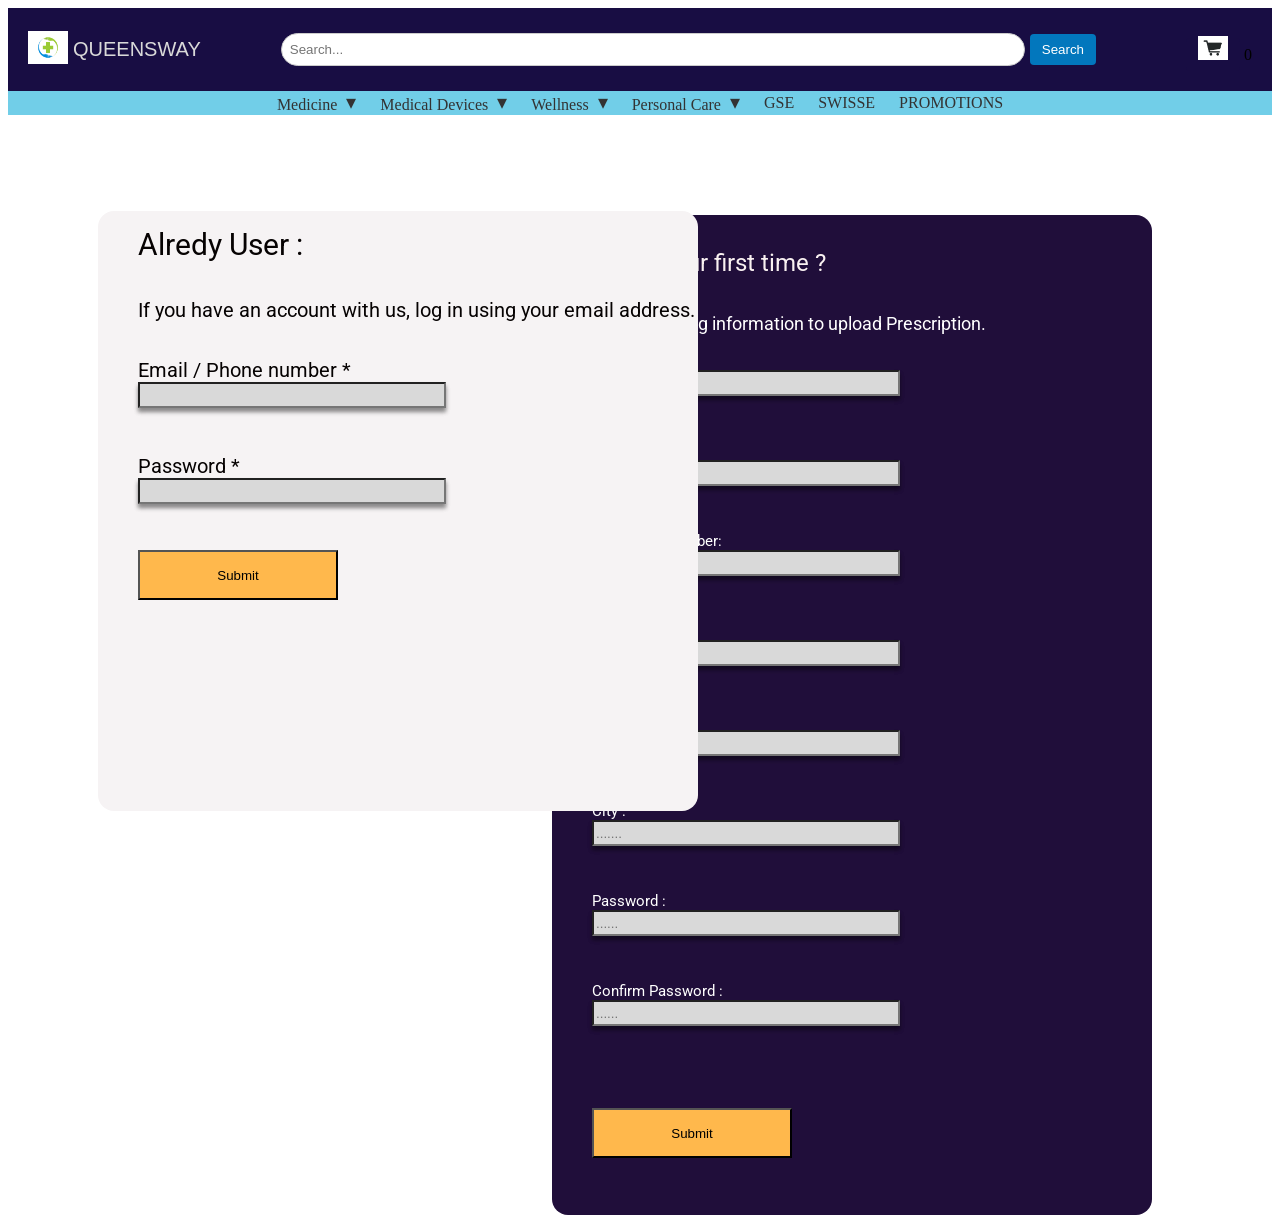
==== login.html @ 3ac6c6b6 "My web project This is my web project" ====
<!DOCTYPE html>
<html lang="en">

<head>
    <meta charset="UTF-8">
    <meta name="viewport" content="width=device-width, initial-scale=1.0">
    <style>
        @import url('https://fonts.googleapis.com/css2?family=Roboto:wght@500&display=swap');
    </style>
    <script src="https://code.jquery.com/jquery-3.6.4.min.js"></script>

    <title>login page</title>
    <link rel="stylesheet" href="login.css">



</head>

<body>

    <form action="http://localhost/New%20Web/register.php" method="post">
        <header>
            <nav>
                <div class="logo">
                   <a href="HomePage.html"> <img src="image/logo.jpg" alt="Healthcare Pharmacy"></a>
                </div>
                <div class="logo-text">
                    <p>QUEENSWAY</p>
                </div>
                
                <div class="search-bar">
                    <input type="text" placeholder="Search...">
                    <button type="submit">Search</button>
                </div>
                
                <!-- <button class="upload-button">Upload Prescription</button> -->
                <div class="nav-buttons">
    
                    
                    <a href="#"><img src="image/carticon.jpg"></a>
                    <span>0</span>
                </div>
            </nav>
        </header>
        <!-- Rest of your website content -->
    
        <header2>
            <nav class="top-nav">
                <div class="nav-links">
                    <ul>
                        <li class="mega-menu">
                            <a href="#">Medicine <span class="arrow">&#9662;</span></a>
    
                            <div class="mega-content">
                                <ul>
                                    <a class="a2" href="blank.html">HEART</a>
                                    <a class="a2" href="blank.html">CENTRAL NERVOUS SYSTEM</a>
                                    <a class="a2" href="blank.html"> EAR, NOSE, THROAT</a>
                                    <a class="a2" href="blank.html"> DIABETES</a>
                                    <a class="a2 " href="blank.html">EYE</a>
                                    <a class="a2" href="blank.html"> GASTRO INTESTINAL SYSTEM</a>
                                    <a class="a2" href="blank.html">MALIGNANT DISEASE & IMMUNOSUPPRESSIONS</a>
                                    <!-- Add more subcategories if needed -->
                                </ul>
                            </div>
                        </li>
                        <li class="mega-menu">
                            <a href="#">Medical Devices <span class="arrow">&#9662;</span></a>
                            <div class="mega-content">
                                <ul>
                                    <a class="a2" href="blank.html">FIRST AID</a>
                                    <a class="a2" href="blank.html">HEALTH DEVICES</a>
                                    <a class="a2" href="blank.html"> SUPPORTS & BRACES</a>
    
                                    <!-- Add more subcategories if needed -->
                                </ul>
                            </div>
                        </li>
                        <li class="mega-menu">
                            <a href="#">Wellness <span class="arrow">&#9662;</span></a>
    
                            <div class="mega-content">
                                <ul>
                                    <a class="a2" href="blank.html">EYES & EARS</a>
                                    <a class="a2" href="blank.html">COUGH, COLD & ALLERGY</a>
                                    <a class="a2" href="blank.html">DIET & NUTRITION</a>
                                    <a class="a2" href="blank.html"> BEAUTY SUPPLEMENTS</a>
                                    <a class="a2 " href="blank.html">ADULT & DIABETIC CARE</a>
                                    <a class="a2" href="blank.html"> PREVENTIVE CARE</a>
                                    <a class="a2" href="blank.html">PAIN & FEVER</a>
                                    <!-- Add more subcategories if needed -->
                                </ul>
                            </div>
                        </li>
                        <li class="mega-menu">
                            <a href="#">Personal Care <span class="arrow">&#9662;</span></a>
                            <div class="mega-content">
                                <ul>
                                    <a class="a2" href="blank.html">NOURISHMENT</a>
                                    <a class="a2" href="blank.html">ACCESSORIES</a>
                                    <a class="a2" href="blank.html">SKIN CARE</a>
                                    <a class="a2" href="blank.html"> HAND & FOOT CARE</a>
                                </ul>
                            </div>
                        </li>
                        <div class="words">
                            <li><a href="blank.html">GSE</a></li>
                            <li><a href="blank.html">SWISSE</a></li>
                            <li><a href="blank.html">PROMOTIONS</a></li>
    
                        </div>
                    </ul>
                </div>
            </nav>
        </header2>

        <div id="reg">
            <br>
            <ul>
                <label class="la1"> Is this your first time ?</label>
                <br>
                <br>
                <br>

                <label class="la2">Fill in following information to upload Prescription.</label>
                <br><br>
                <label class="la3">First Name :</label><br>
                <input type="text" class="c1" name="Fname" placeholder="......." required>
                <br><br> <br> <br>
                <label class="la3">Last Name :</label><br>
                <input type="text" class="c1" name="Lname" placeholder="......." required>
                <br><br><br><br>

                <label class="la3">Telephone Number:</label><br>
                <input type="tel" class="c1" name="telephone" required>
                <br><br> <br> <br>

                <label class="la3">E mail :</label><br>
                <input type="email" class="c1" name="email" required>
                <br><br> <br> <br>

                <label class="la3">Street Address :</label><br>
                <input type="text" class="c1" name="sadd" placeholder="......." required>
                <br><br><br><br>
                <label class="la3">City :</label><br>
                <input type="text" class="c1" name="city" placeholder="......." required>
                <br><br><br><br>

                <label class="la3">Password :</label><br>
                <input type="password" class="c1" id="password" name="password" placeholder="......" required>
                <br><br><br><br>

                <label class="la3">Confirm Password :</label><br>
                <input type="password" class="c1" id="cpassword" name="cpassword" placeholder="......" required>
                <br><br><br><br>

                <span id="message"></span><br><br>
                <input type="submit" id="btn1" onclick="comparePasswords()">


                <script>
                   

                    

                    function comparePasswords() {

                        var password = document.getElementById("password").value;
                        var cpassword = document.getElementById("cpassword").value;
                        var message = document.getElementById("message");

                        if (password === cpassword) {
                            message.innerHTML = "Passwords match!";
                            message.style.color = "green";


                        } else {
                            message.innerHTML = "Passwords do not match!";
                            message.style.color = "red";
                        }
                    }


                    document.getElementById("password").addEventListener("input", comparePasswords);
                    document.getElementById("cpassword").addEventListener("input", comparePasswords);
                </script>

            </ul>







        </div>
    </form>

    <form action="http://localhost/NEW%20WEB/select.php" method="post">

        <div class="reg2">
            <ul>
                <label class="la4">Alredy User :</label>
                <br><br><br>
                <label class="la5">If you have an account with us, log in using your email address.</label>
                <br><br><br>
                <lable class="la5">Email / Phone number *</lable><br>
                <input type="email" name="regemail" class="c1" required>
                <br><br> <br><br>
                <label class="la5">Password *</label><br>
                <input type="password" name="regpassword" class="c1" required><br><br><br><br>
                <input type="submit" id="signin" name="signin">



            

            </ul>
        </div>

    </form>

</body>

</html>
---- login.css ----
nav {
  display: flex;
  align-items: center;
  justify-content: space-between;
}

.logo img {
  width: 40px; /* Adjust the maximum width of your logo */
}
.logo-text{
  padding-left: 5px;
  font-family: 'Franklin Gothic Medium', 'Arial Narrow', Arial, sans-serif;
  font-size: 20px;
  color: #D9D9D9;
}

.search-bar {
  display: flex;
  align-items: center;
  flex: 1;
  margin: 0 20px;
}

.search-bar input {
  flex: 1;
  padding: 8px;
  border: 1px solid #ccc;
  border-radius: 4px;
}

.nav-buttons button,
.nav-buttons a {
  padding: 8px 12px;
  margin-left: 10px;
  border: none;
  background-color: #180d43; /* Adjust the background color as per your design */
  color: #fff;
  text-decoration: none;
  border-radius: 4px;
  cursor: pointer;
}

.upload-button {
  position: relative;
  background-color: #fabf3d;
  border-radius: 30px;
  padding: 10px 20px;
  color: #4228c8;
  border: none;
  cursor: pointer;
  font-weight: bold;
  right: 25%;
}
.upload-button:hover{
 background-color: #18c66c;
}
.btn {
  background-color: #fabf3d;
  border-radius: 30px;
  padding: 10px 20px;
  color: #4228c8;
  border: none;
  cursor: pointer;
  font-weight: bold;
  margin-left: 22%;
}
.btn:hover {
  background-color: rgb(231, 240, 231);
} 
.nav-buttons img {
  max-width: 30px; /* Adjust the maximum width of your cart icon */
}

.top-nav {
display: flex;
align-items: center;
justify-content: space-between;
}

.logo img {
max-width: 100px; /* Adjust the maximum width of your logo */
}

.search-bar {
display: flex;
align-items: center;
flex: 1;
margin: 0 80px;

}

.search-bar input {
flex: 1;
padding: 8px;
border: 1px solid #ccc;
border-radius: 30px;
}

.search-bar button {
padding: 8px 12px;
border: none;
background-color: #0277bd; /* Button color */
color: #fff;
border-radius: 4px;
margin-left: 5px; /* Adjust the margin as needed */
cursor: pointer;
}

.nav-links ul {
display: flex;
list-style: none;
margin: 0;
padding: 0;
}

.nav-links li {
position: relative;
}

.nav-links a {
padding: 8px 12px;
text-decoration: none;
color: #333; /* Link color */
}

header {
  background-color: #180d43; /* Adjust the background color as per your design */
  padding: 10px 20px;
}

.top-nav {
  display: flex;
  align-items: center;
  justify-content: center;
  background-color:#71cee8;
}

.nav-links ul {
  display: flex;
  list-style: none;
  margin: 0;
  padding: 0;
}

.nav-links li {
  position: relative;
}

.nav-links a {
  padding: 8px 12px;
  text-decoration: none;
  color: #333; /* Link color */
}

.mega-menu {
  position: relative;
}

.mega-content {
  display: none;
  position: absolute;
  top: 100%;
  left: 0%;
  background-color: #26c6da; /* Adjust the background color */
  padding: 10px;
  min-width: 700px;
  z-index: 1;
  text-align: left;
}
.words{
  position: relative;
  display: flex;
  top: 3px;
}

.mega-menu:hover .mega-content {
  display: block;
}

.nav-links li:hover > a {
  color: #ddd; /* Adjust the background color on hover */
}
.arrow {
  margin-left: 5px; /* Adjust spacing */
}

/* Style for the arrow */
.arrow {
  font-size: 20px; /* Adjust size if needed */
  display: inline-block;
  transform: translateY(-1px); /* Adjust vertical alignment */
}
.mega-content ul{
  flex-direction: column;
}
.mega-content ul a:hover{
  color: #e2d1d1;
}


/* carsolue */
/* carsolue */

/* aaaaaaaaaaaaaaaaaaaaaaaaaaaaaaaaaaaaa */
.cart-icon{
position: relative;
display: flex;
text-align: center;
text-decoration: none;
padding-left: 180px;

}

#reg{
  
     background: #200E3A;
      border-radius: 16px;
      width: 600px;
height: 1000px;
flex-shrink: 0;
float: right;
transform: translate(-20%, 10%);


}
.la1{

    color: #F9F1F1;
    font-family: 'Roboto', sans-serif;
font-size: 24px;
font-style: bold;
font-weight: 400;
line-height: normal;
inline-size: 150px;

}
.la2{

    color: #FFF;
    font-family: 'Roboto', sans-serif;
font-size: 18px;
font-style: normal;
font-weight: 400;
line-height: normal;
}
.la3{
    color: #FFF;
    font-family: 'Roboto', sans-serif;
font-size: 15px;
font-style: normal;
font-weight: 400;
line-height: normal;


}
.c1{
    width: 300px;
height: 20px;
flex-shrink: 0;
    background: #D9D9D9;
    box-shadow: 0px 4px 4px 0px rgba(0, 0, 0, 0.25), 0px 4px 4px 0px rgba(0, 0, 0, 0.25);
    float:left;
    

}
#btn1{

background-color: #FFB84C;
width: 200px;
height: 50px;

}

.reg2{

  
    background:#f6f3f4;
    border-radius: 16px;
    width: 600px;
height: 600px;
flex-shrink: 0;
float: left;
transform: translate(15%, 16%);

}

.la4{
    color: #060202;
    font-family: 'Roboto', sans-serif;
font-size: 30px;
font-style: normal;
font-weight: 400;
line-height: normal;


}

.la5{

    color: #060202;
    font-family: 'Roboto', sans-serif;
font-size: 20px;
font-style: normal;
font-weight: 400;
line-height: normal;

}
#signin{

    background-color: #FFB84C;
    width: 200px;
    height: 50px;

}
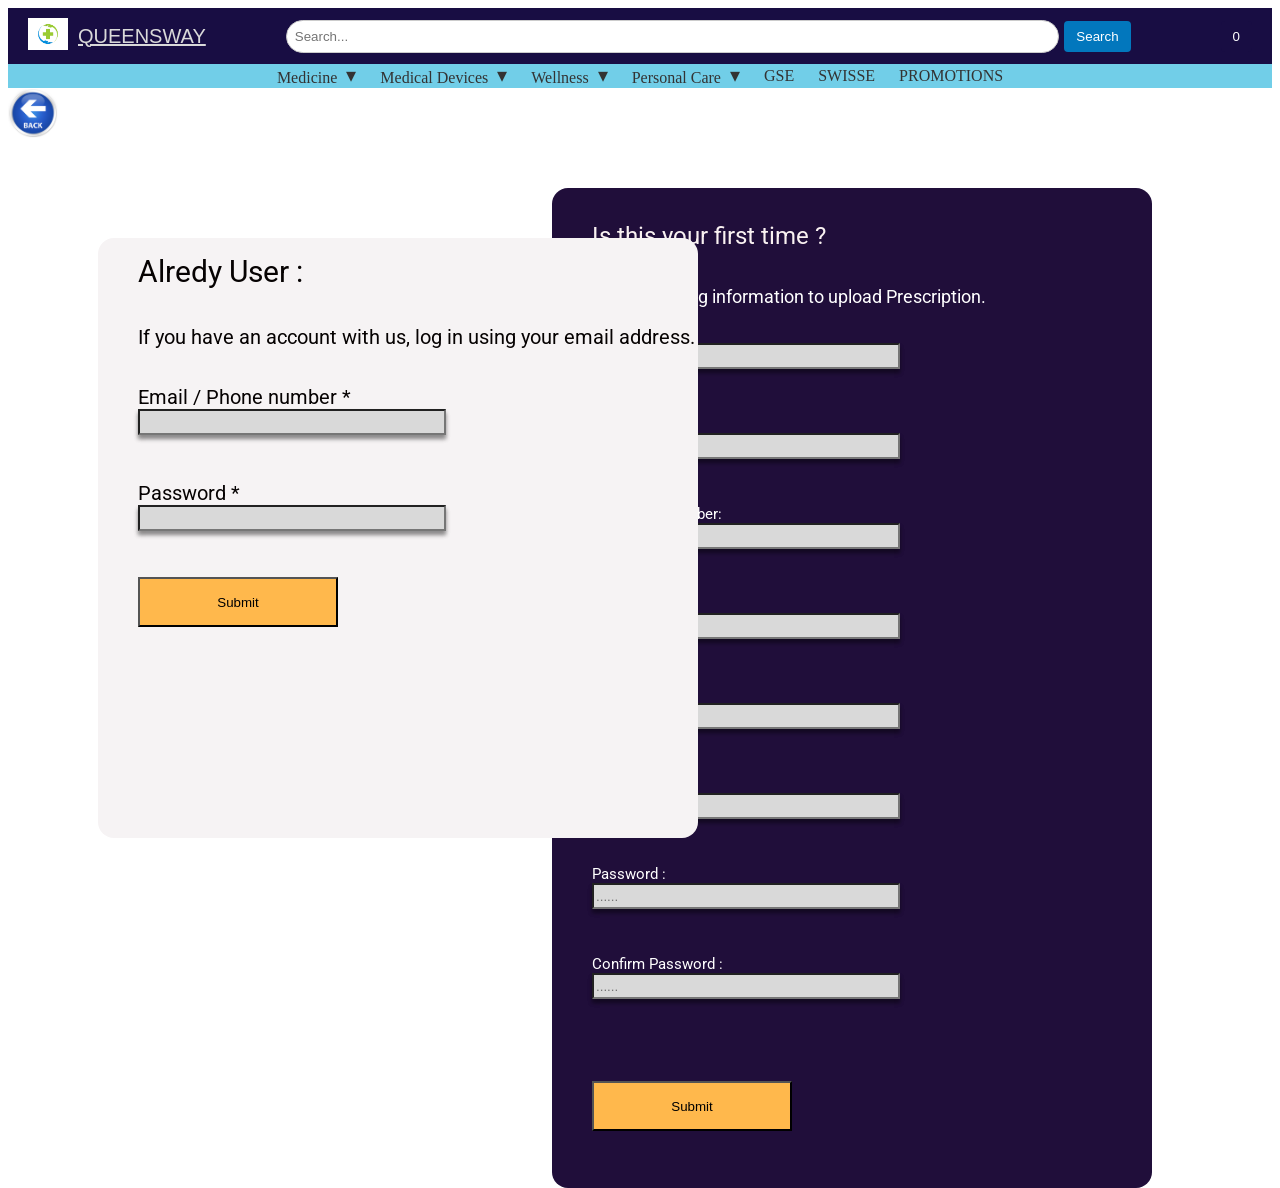
==== commit 65f29f42: "My commite save changes" ====
--- a/login.html
+++ b/login.html
@@ -18,31 +18,36 @@
 
 <body>
 
-    <form action="http://localhost/New%20Web/register.php" method="post">
+    <form action="register.php" method="post">
         <header>
             <nav>
                 <div class="logo">
-                   <a href="HomePage.html"> <img src="image/logo.jpg" alt="Healthcare Pharmacy"></a>
+                    <img src="image/logo.jpg" alt="Healthcare Pharmacy">
                 </div>
                 <div class="logo-text">
-                    <p>QUEENSWAY</p>
-                </div>
+                    <a href="HomePage.html" class="logo-text">QUEENSWAY</a>
+                </div>
+    
+                <form action="http://localhost/New%20Web/search.php"  method="post">
+    
+                <div class="search-bar">
+                    <input type="text" name="search"   placeholder="Search...">
+                    <button type="submit"  name ="sub">Search</button>
+                </div>
+                </form>
                 
-                <div class="search-bar">
-                    <input type="text" placeholder="Search...">
-                    <button type="submit">Search</button>
-                </div>
-                
-                <!-- <button class="upload-button">Upload Prescription</button> -->
+               
                 <div class="nav-buttons">
     
                     
-                    <a href="#"><img src="image/carticon.jpg"></a>
-                    <span>0</span>
+                    <button id="toggle-cart">
+                        
+                        <span id="cart-item-count">0</span>
+                    </button>
                 </div>
             </nav>
         </header>
-        <!-- Rest of your website content -->
+    
     
         <header2>
             <nav class="top-nav">
@@ -53,14 +58,14 @@
     
                             <div class="mega-content">
                                 <ul>
-                                    <a class="a2" href="blank.html">HEART</a>
-                                    <a class="a2" href="blank.html">CENTRAL NERVOUS SYSTEM</a>
+                                    <a class="a2" href="searchcg.php?search=HEART">HEART</a>
+                                    <a class="a2"  href="searchcg.php?search=CENTRAL NERVOUS SYSTEM">CENTRAL NERVOUS SYSTEM</a>
                                     <a class="a2" href="blank.html"> EAR, NOSE, THROAT</a>
                                     <a class="a2" href="blank.html"> DIABETES</a>
                                     <a class="a2 " href="blank.html">EYE</a>
                                     <a class="a2" href="blank.html"> GASTRO INTESTINAL SYSTEM</a>
                                     <a class="a2" href="blank.html">MALIGNANT DISEASE & IMMUNOSUPPRESSIONS</a>
-                                    <!-- Add more subcategories if needed -->
+    
                                 </ul>
                             </div>
                         </li>
@@ -68,11 +73,11 @@
                             <a href="#">Medical Devices <span class="arrow">&#9662;</span></a>
                             <div class="mega-content">
                                 <ul>
-                                    <a class="a2" href="blank.html">FIRST AID</a>
+                                    <a class="a2" href="searchcg.php?search=FIRST AID">FIRST AID</a>
                                     <a class="a2" href="blank.html">HEALTH DEVICES</a>
                                     <a class="a2" href="blank.html"> SUPPORTS & BRACES</a>
     
-                                    <!-- Add more subcategories if needed -->
+    
                                 </ul>
                             </div>
                         </li>
@@ -81,14 +86,13 @@
     
                             <div class="mega-content">
                                 <ul>
-                                    <a class="a2" href="blank.html">EYES & EARS</a>
+                                    <a class="a2" href="searchcg.php?search=EYES & EARS">EYES & EARS</a>
                                     <a class="a2" href="blank.html">COUGH, COLD & ALLERGY</a>
                                     <a class="a2" href="blank.html">DIET & NUTRITION</a>
                                     <a class="a2" href="blank.html"> BEAUTY SUPPLEMENTS</a>
                                     <a class="a2 " href="blank.html">ADULT & DIABETIC CARE</a>
                                     <a class="a2" href="blank.html"> PREVENTIVE CARE</a>
                                     <a class="a2" href="blank.html">PAIN & FEVER</a>
-                                    <!-- Add more subcategories if needed -->
                                 </ul>
                             </div>
                         </li>
@@ -96,7 +100,7 @@
                             <a href="#">Personal Care <span class="arrow">&#9662;</span></a>
                             <div class="mega-content">
                                 <ul>
-                                    <a class="a2" href="blank.html">NOURISHMENT</a>
+                                    <a class="a2" href="searchcg.php?search=NOURISHMENT">NOURISHMENT</a>
                                     <a class="a2" href="blank.html">ACCESSORIES</a>
                                     <a class="a2" href="blank.html">SKIN CARE</a>
                                     <a class="a2" href="blank.html"> HAND & FOOT CARE</a>
@@ -104,7 +108,7 @@
                             </div>
                         </li>
                         <div class="words">
-                            <li><a href="blank.html">GSE</a></li>
+                            <li><a href="searchcg.php?search=GSE">GSE</a></li>
                             <li><a href="blank.html">SWISSE</a></li>
                             <li><a href="blank.html">PROMOTIONS</a></li>
     
@@ -113,6 +117,7 @@
                 </div>
             </nav>
         </header2>
+        <a href="HomePage.html"><img src="image/back1.jpg"  style="width: 50px;height: 50px;"></a>
 
         <div id="reg">
             <br>
